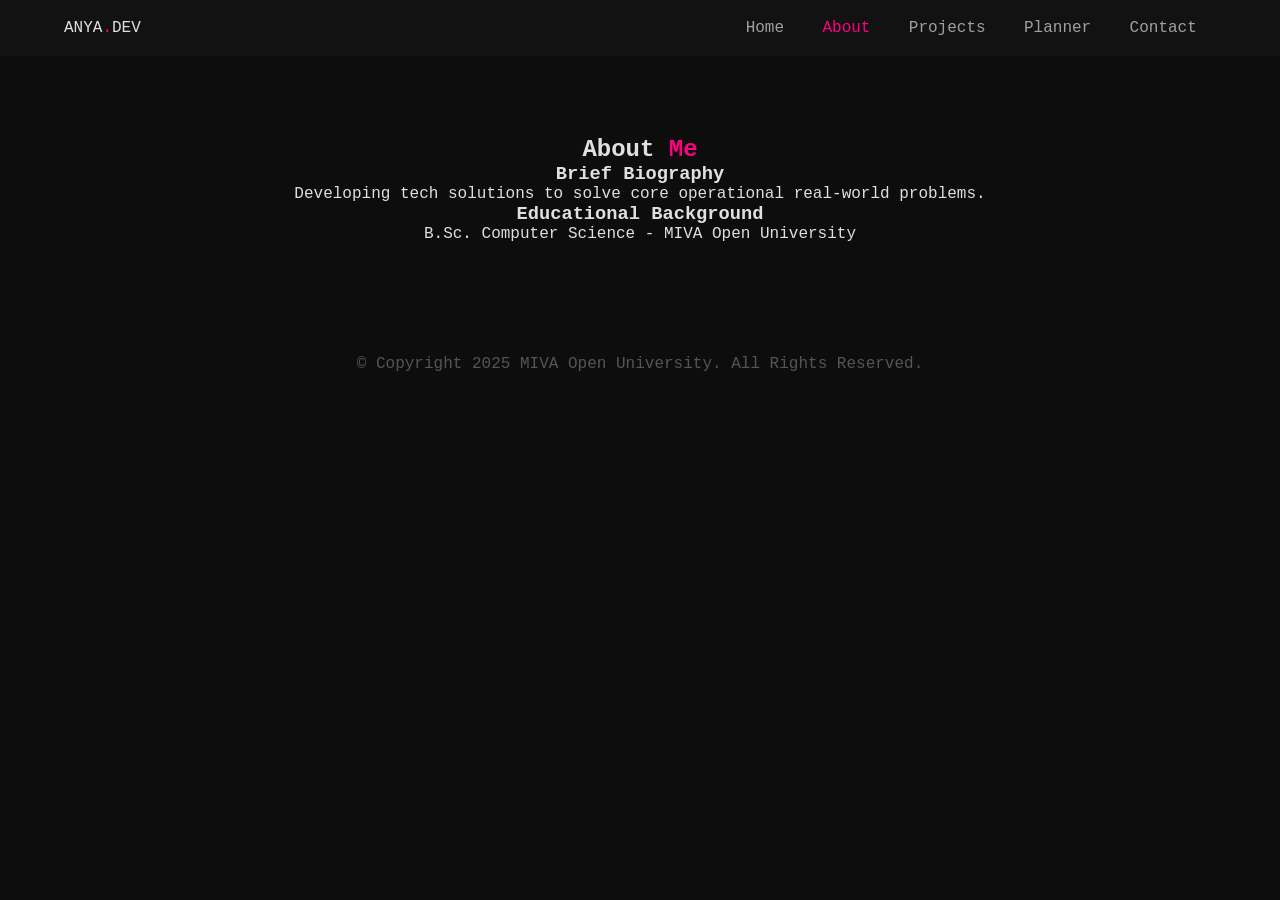
==== about.html @ f5f8f131 "initialize portfolio repo" ====
<!DOCTYPE html>
<html lang="en">
<head>
    <meta charset="UTF-8">
    <meta name="viewport" content="width=device-width, initial-scale=1.0">
    <title>Evidence Anya | About Me</title>
    <link rel="stylesheet" href="assets/css/style.css">
</head>
<body>
    <header>
        <nav class="navbar">
            <div class="logo">ANYA<span class="accent-text">.</span>DEV</div>
            <ul class="nav-links">
                <li><a href="index.html">Home</a></li>
                <li><a href="about.html" class="active">About</a></li>
                <li><a href="projects.html">Projects</a></li>
                <li><a href="planner.html">Planner</a></li>
                <li><a href="contact.html">Contact</a></li>
            </ul>
        </nav>
    </header>

    <main class="section alt-bg">
        <h2>About <span class="accent-text">Me</span></h2>
        <div class="about-container">
            <div class="about-box">
                <h3>Brief Biography</h3>
                <p>Developing tech solutions to solve core operational real-world problems.</p>
            </div>
            <div class="about-box">
                <h3>Educational Background</h3>
                <p>B.Sc. Computer Science - MIVA Open University</p>
            </div>
        </div>
    </main>

    <footer>
        <p>&copy; Copyright 2025 MIVA Open University. All Rights Reserved.</p>
    </footer>
</body>
</html>
---- assets/css/style.css ----
/* Core Structural Setup & Variables */
* {
    margin: 0;
    padding: 0;
    box-sizing: border-box;
    font-family: 'Courier New', Courier, monospace;
}
body {
    background-color: #0d0d0d;
    color: #e0e0e0;
}
.accent-text {
    color: #ff007f;
}
header {
    background-color: #121212;
}
.navbar {
    display: flex;
    justify-content: space-between;
    padding: 1.2rem 5%;
}
.nav-links {
    display: flex;
    list-style: none;
}
.nav-links li a {
    color: #a0a0a0;
    text-decoration: none;
    padding: 0.5rem 1.2rem;
}
.nav-links li a.active, .nav-links li a:hover {
    color: #ff007f;
}
.section {
    padding: 5rem 8%;
    text-align: center;
}
footer {
    text-align: center;
    padding: 2rem;
    color: #555;
}
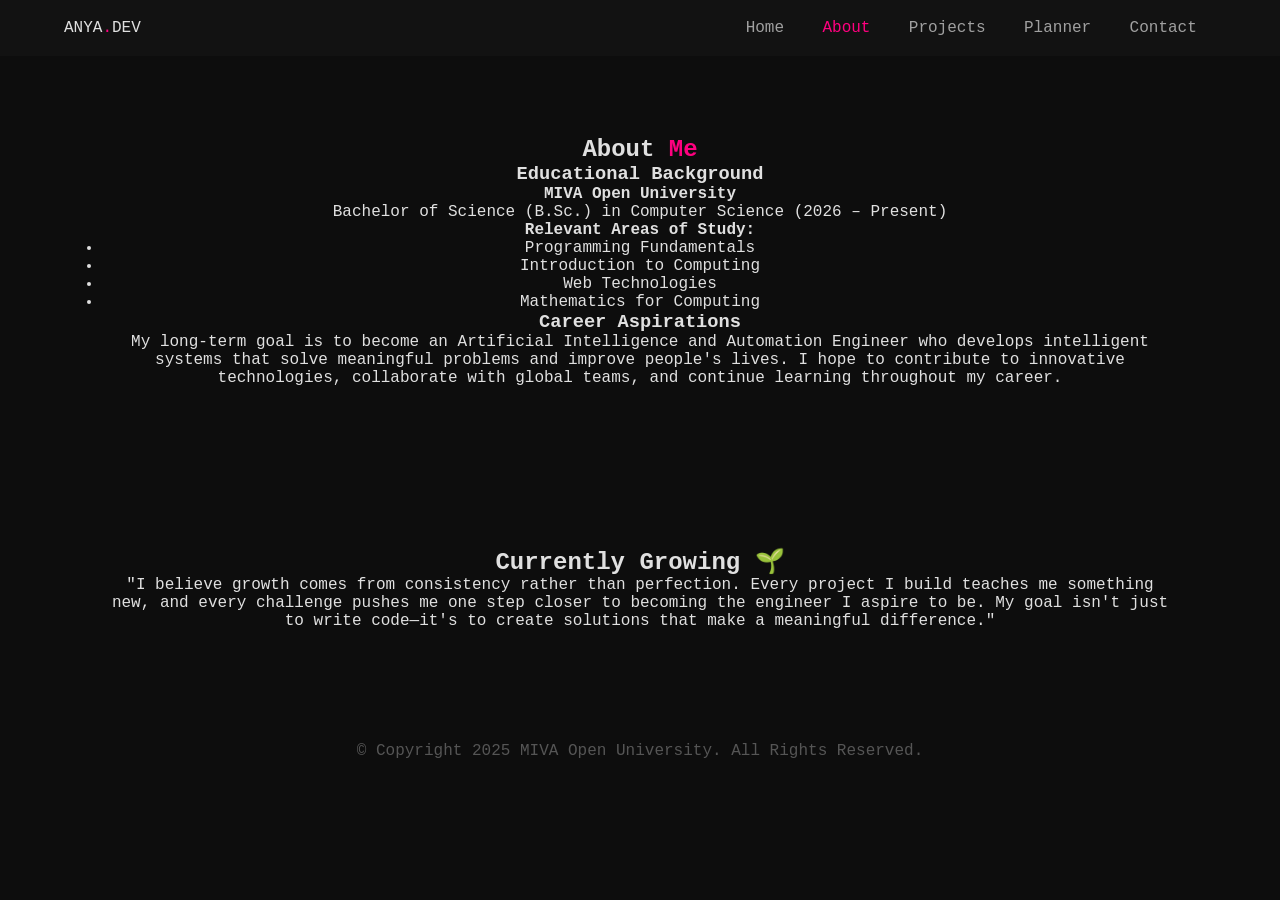
==== commit 798f6ead: "feat: design academic profile view with core educational matrix details" ====
--- a/about.html
+++ b/about.html
@@ -1,41 +1,65 @@
 <!DOCTYPE html>
 <html lang="en">
-<head>
-    <meta charset="UTF-8">
-    <meta name="viewport" content="width=device-width, initial-scale=1.0">
-    <title>Evidence Anya | About Me</title>
-    <link rel="stylesheet" href="assets/css/style.css">
-</head>
-<body>
-    <header>
-        <nav class="navbar">
-            <div class="logo">ANYA<span class="accent-text">.</span>DEV</div>
-            <ul class="nav-links">
-                <li><a href="index.html">Home</a></li>
-                <li><a href="about.html" class="active">About</a></li>
-                <li><a href="projects.html">Projects</a></li>
-                <li><a href="planner.html">Planner</a></li>
-                <li><a href="contact.html">Contact</a></li>
-            </ul>
-        </nav>
-    </header>
 
-    <main class="section alt-bg">
-        <h2>About <span class="accent-text">Me</span></h2>
-        <div class="about-container">
-            <div class="about-box">
-                <h3>Brief Biography</h3>
-                <p>Developing tech solutions to solve core operational real-world problems.</p>
+    <head>
+        <meta charset="UTF-8">
+        <meta name="viewport" content="width=device-width, initial-scale=1.0">
+        <title>Evidence Anya | About Me</title>
+        <link rel="stylesheet" href="assets/css/style.css">
+    </head>
+
+    <body>
+        <header>
+            <nav class="navbar">
+                <div class="logo">ANYA<span class="accent-text">.</span>DEV</div>
+                <ul class="nav-links">
+                    <li><a href="index.html">Home</a></li>
+                    <li><a href="about.html" class="active">About</a></li>
+                    <li><a href="projects.html">Projects</a></li>
+                    <li><a href="planner.html">Planner</a></li>
+                    <li><a href="contact.html">Contact</a></li>
+                </ul>
+            </nav>
+        </header>
+
+        <main class="section alt-bg">
+            <h2>About <span class="accent-text">Me</span></h2>
+            <div class="about-container">
+                <div class="about-box">
+                    <h3>Educational Background</h3>
+                    <p><strong>MIVA Open University</strong></p>
+                    <p>Bachelor of Science (B.Sc.) in Computer Science (2026 – Present)</p>
+                    <p class="margin-top"><strong>Relevant Areas of Study:</strong></p>
+                    <ul class="inner-list">
+                        <li>Programming Fundamentals</li>
+                        <li>Introduction to Computing</li>
+                        <li>Web Technologies</li>
+                        <li>Mathematics for Computing</li>
+                    </ul>
+                </div>
+                <div class="about-box">
+                    <h3>Career Aspirations</h3>
+                    <p>My long-term goal is to become an Artificial Intelligence and Automation Engineer who develops
+                        intelligent systems that solve meaningful problems and improve people's lives. I hope to
+                        contribute to innovative technologies, collaborate with global teams, and continue learning
+                        throughout my career.</p>
+                </div>
             </div>
-            <div class="about-box">
-                <h3>Educational Background</h3>
-                <p>B.Sc. Computer Science - MIVA Open University</p>
+        </main>
+
+        <section class="section highlights-bg">
+            <div class="growth-container">
+                <h2>Currently Growing <span class="accent-text">🌱</span></h2>
+                <p class="growth-text">"I believe growth comes from consistency rather than perfection. Every project I
+                    build teaches me something new, and every challenge pushes me one step closer to becoming the
+                    engineer I aspire to be. My goal isn't just to write code—it's to create solutions that make a
+                    meaningful difference."</p>
             </div>
-        </div>
-    </main>
+        </section>
 
-    <footer>
-        <p>&copy; Copyright 2025 MIVA Open University. All Rights Reserved.</p>
-    </footer>
-</body>
-</html>
+        <footer>
+            <p>&copy; Copyright 2025 MIVA Open University. All Rights Reserved.</p>
+        </footer>
+    </body>
+
+</html>
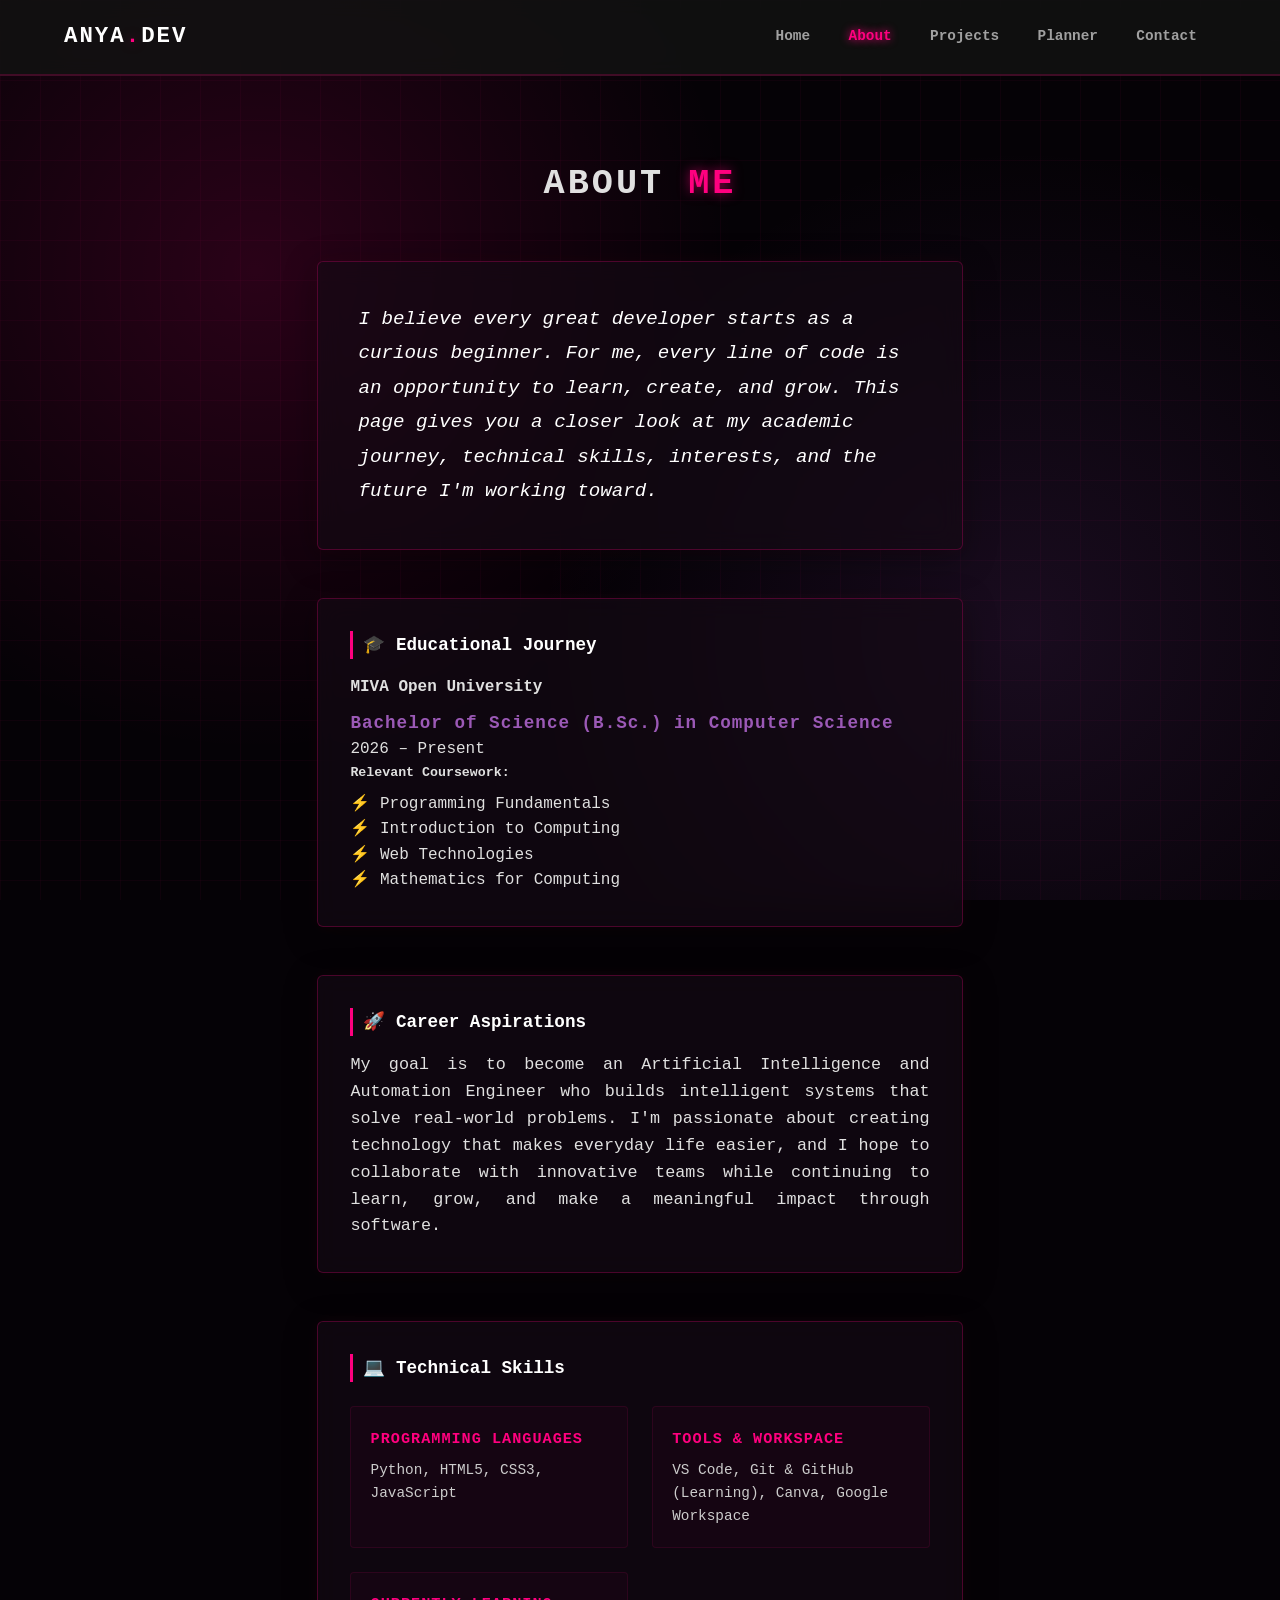
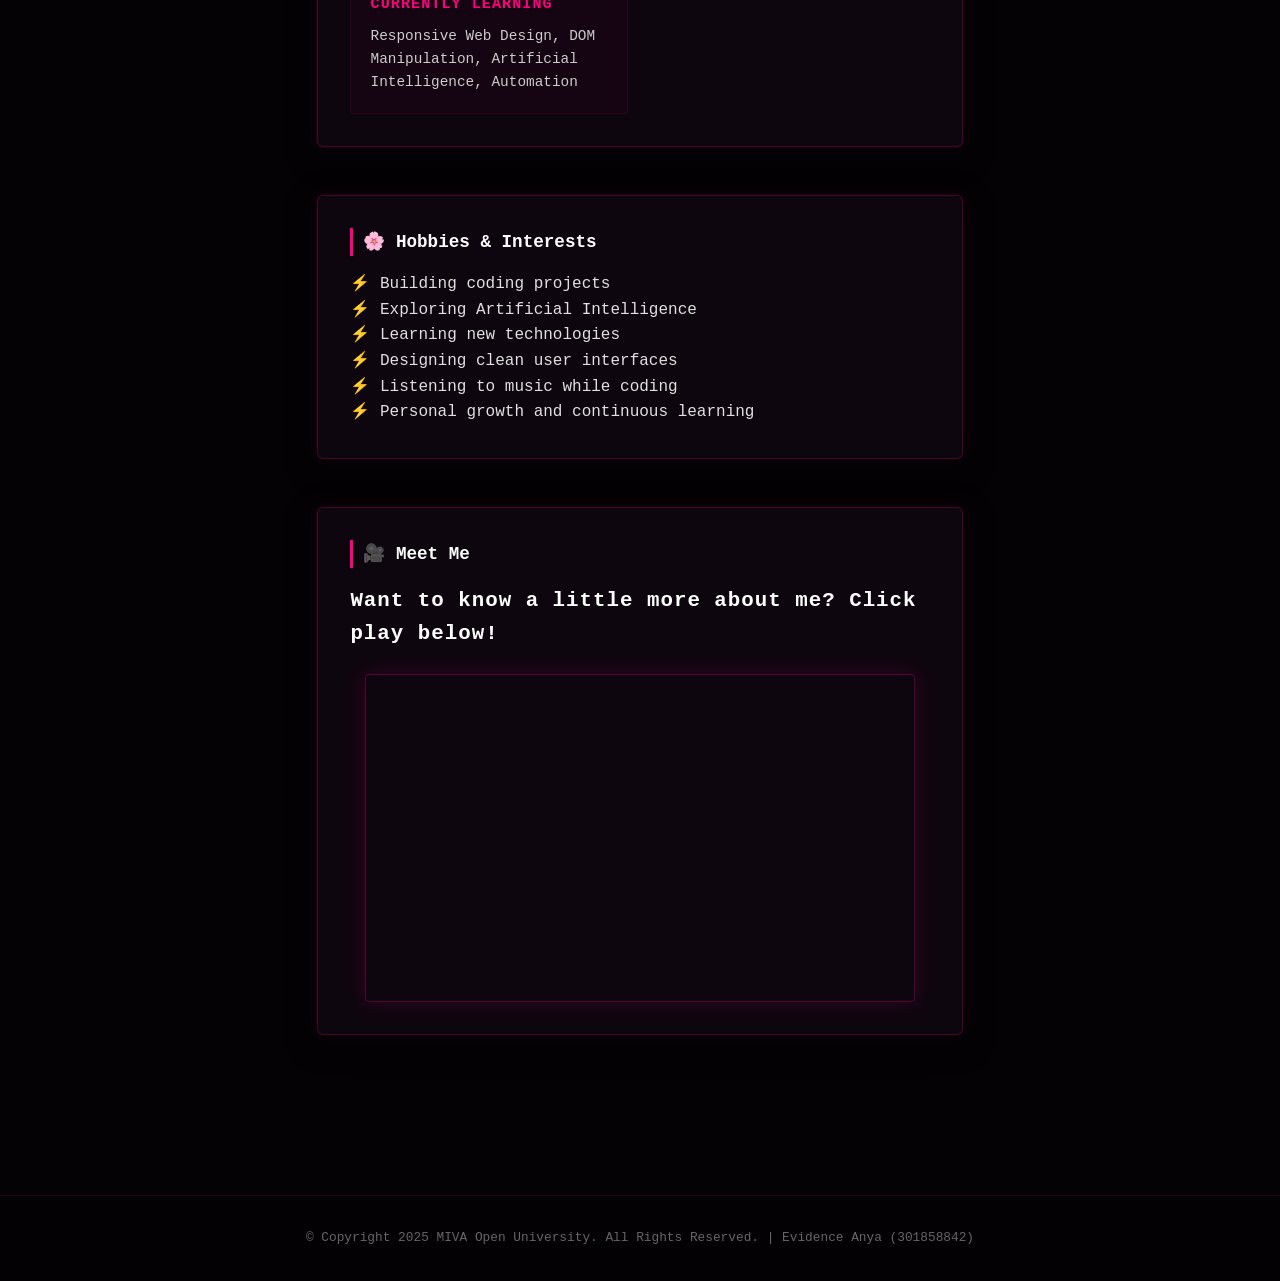
==== commit 380a7163: "feat: migrate technical skills directory map and integrate video briefing on profile views" ====
--- a/about.html
+++ b/about.html
@@ -1,65 +1,105 @@
 <!DOCTYPE html>
 <html lang="en">
+<head>
+    <meta charset="UTF-8">
+    <meta name="viewport" content="width=device-width, initial-scale=1.0">
+    <title>Evidence Anya | About Me</title>
+    <link rel="stylesheet" href="assets/css/style.css">
+</head>
+<body>
+    <header>
+        <nav class="navbar">
+            <div class="logo">ANYA<span class="accent-text">.</span>DEV</div>
+            <ul class="nav-links">
+                <li><a href="index.html">Home</a></li>
+                <li><a href="about.html" class="active">About</a></li>
+                <li><a href="projects.html">Projects</a></li>
+                <li><a href="planner.html">Planner</a></li>
+                <li><a href="contact.html">Contact</a></li>
+            </ul>
+        </nav>
+    </header>
 
-    <head>
-        <meta charset="UTF-8">
-        <meta name="viewport" content="width=device-width, initial-scale=1.0">
-        <title>Evidence Anya | About Me</title>
-        <link rel="stylesheet" href="assets/css/style.css">
-    </head>
+    <main class="section container-narrow">
+        <h2>About <span class="accent-text">Me</span></h2>
+        
+        <!-- 1. PERSONAL TEXT INTRODUCTION -->
+        <div class="bio-wrapper text-center margin-bottom-md">
+            <p class="growth-text">
+                I believe every great developer starts as a curious beginner. For me, every line of code is an opportunity to learn, create, and grow. This page gives you a closer look at my academic journey, technical skills, interests, and the future I'm working toward.
+            </p>
+        </div>
 
-    <body>
-        <header>
-            <nav class="navbar">
-                <div class="logo">ANYA<span class="accent-text">.</span>DEV</div>
-                <ul class="nav-links">
-                    <li><a href="index.html">Home</a></li>
-                    <li><a href="about.html" class="active">About</a></li>
-                    <li><a href="projects.html">Projects</a></li>
-                    <li><a href="planner.html">Planner</a></li>
-                    <li><a href="contact.html">Contact</a></li>
+        <!-- 2. EDUCATIONAL JOURNEY TIMELINE -->
+        <div class="about-box margin-bottom-md">
+            <h3>🎓 Educational Journey</h3>
+            <div class="timeline-item">
+                <h4>MIVA Open University</h4>
+                <p class="professional-title">Bachelor of Science (B.Sc.) in Computer Science</p>
+                <p class="date-text">2026 – Present</p>
+                
+                <h5 class="margin-top-sm">Relevant Coursework:</h5>
+                <ul class="inner-list">
+                    <li>Programming Fundamentals</li>
+                    <li>Introduction to Computing</li>
+                    <li>Web Technologies</li>
+                    <li>Mathematics for Computing</li>
                 </ul>
-            </nav>
-        </header>
+            </div>
+        </div>
 
-        <main class="section alt-bg">
-            <h2>About <span class="accent-text">Me</span></h2>
-            <div class="about-container">
-                <div class="about-box">
-                    <h3>Educational Background</h3>
-                    <p><strong>MIVA Open University</strong></p>
-                    <p>Bachelor of Science (B.Sc.) in Computer Science (2026 – Present)</p>
-                    <p class="margin-top"><strong>Relevant Areas of Study:</strong></p>
-                    <ul class="inner-list">
-                        <li>Programming Fundamentals</li>
-                        <li>Introduction to Computing</li>
-                        <li>Web Technologies</li>
-                        <li>Mathematics for Computing</li>
-                    </ul>
+        <!-- 3. CAREER ASPIRATIONS -->
+        <div class="about-box margin-bottom-md">
+            <h3>🚀 Career Aspirations</h3>
+            <p class="bio">
+                My goal is to become an Artificial Intelligence and Automation Engineer who builds intelligent systems that solve real-world problems. I'm passionate about creating technology that makes everyday life easier, and I hope to collaborate with innovative teams while continuing to learn, grow, and make a meaningful impact through software.
+            </p>
+        </div>
+
+        <!-- 4. RESTRUCTURED TECHNICAL SKILLS CATEGORIES -->
+        <div class="about-box margin-bottom-md">
+            <h3>💻 Technical Skills</h3>
+            <div class="skills-matrix-grid">
+                <div class="skill-category-card">
+                    <h5>Programming Languages</h5>
+                    <p>Python, HTML5, CSS3, JavaScript</p>
                 </div>
-                <div class="about-box">
-                    <h3>Career Aspirations</h3>
-                    <p>My long-term goal is to become an Artificial Intelligence and Automation Engineer who develops
-                        intelligent systems that solve meaningful problems and improve people's lives. I hope to
-                        contribute to innovative technologies, collaborate with global teams, and continue learning
-                        throughout my career.</p>
+                <div class="skill-category-card">
+                    <h5>Tools & Workspace</h5>
+                    <p>VS Code, Git & GitHub (Learning), Canva, Google Workspace</p>
+                </div>
+                <div class="skill-category-card">
+                    <h5>Currently Learning</h5>
+                    <p>Responsive Web Design, DOM Manipulation, Artificial Intelligence, Automation</p>
                 </div>
             </div>
-        </main>
+        </div>
 
-        <section class="section highlights-bg">
-            <div class="growth-container">
-                <h2>Currently Growing <span class="accent-text">🌱</span></h2>
-                <p class="growth-text">"I believe growth comes from consistency rather than perfection. Every project I
-                    build teaches me something new, and every challenge pushes me one step closer to becoming the
-                    engineer I aspire to be. My goal isn't just to write code—it's to create solutions that make a
-                    meaningful difference."</p>
+        <!-- 5. HOBBIES & INTERESTS -->
+        <div class="about-box margin-bottom-md">
+            <h3>🌸 Hobbies & Interests</h3>
+            <ul class="inner-list text-left">
+                <li>Building coding projects</li>
+                <li>Exploring Artificial Intelligence</li>
+                <li>Learning new technologies</li>
+                <li>Designing clean user interfaces</li>
+                <li>Listening to music while coding</li>
+                <li>Personal growth and continuous learning</li>
+            </ul>
+        </div>
+
+        <!-- 6. MULTIMEDIA INTRODUCTION (LOOM EMBED ENTRY) -->
+        <div class="about-box text-center">
+            <h3>🎥 Meet Me</h3>
+            <p class="welcome-msg margin-bottom-sm">Want to know a little more about me? Click play below!</p>
+            <div class="video-container" style="position: relative; padding-bottom: 56.25%; height: 0; overflow: hidden; border-radius: 4px;">
+                <iframe src="https://www.loom.com/embed/896407f969f34cd99e0838a8990972e1" frameborder="0" webkitallowfullscreen mozallowfullscreen allowfullscreen style="position: absolute; top: 0; left: 0; width: 100%; height: 100%;"></iframe>
             </div>
-        </section>
+        </div>
+    </main>
 
-        <footer>
-            <p>&copy; Copyright 2025 MIVA Open University. All Rights Reserved.</p>
-        </footer>
-    </body>
-
-</html>+    <footer>
+        <p>&copy; Copyright 2025 MIVA Open University. All Rights Reserved. | Evidence Anya (301858842)</p>
+    </footer>
+</body>
+</html>
--- a/assets/css/style.css
+++ b/assets/css/style.css
@@ -4,40 +4,510 @@
     padding: 0;
     box-sizing: border-box;
     font-family: 'Courier New', Courier, monospace;
-}
+    scroll-behavior: smooth;
+}
+
+/* Global Animated Cyber Mesh Background Configuration - Applied to All Pages */
 body {
-    background-color: #0d0d0d;
+    background-color: #050206;
+    background-image:
+        radial-gradient(circle at 20% 30%, rgba(255, 0, 127, 0.15) 0%, transparent 40%),
+        radial-gradient(circle at 80% 70%, rgba(142, 68, 173, 0.15) 0%, transparent 40%),
+        linear-gradient(rgba(255, 0, 127, 0.04) 1px, transparent 1px),
+        linear-gradient(90deg, rgba(255, 0, 127, 0.04) 1px, transparent 1px);
+    background-size: 100% 100%, 100% 100%, 40px 40px, 40px 40px;
+    background-attachment: fixed;
     color: #e0e0e0;
-}
+    line-height: 1.6;
+}
+
 .accent-text {
     color: #ff007f;
-}
+    text-shadow: 0 0 12px rgba(255, 0, 127, 0.6);
+}
+
+/* Sticky Minimal Navigation Styling */
 header {
-    background-color: #121212;
-}
+    background-color: rgba(18, 18, 18, 0.85);
+    backdrop-filter: blur(10px);
+    border-bottom: 2px solid rgba(255, 0, 127, 0.2);
+    position: sticky;
+    top: 0;
+    z-index: 1000;
+}
+
 .navbar {
     display: flex;
     justify-content: space-between;
+    align-items: center;
     padding: 1.2rem 5%;
 }
+
+.logo {
+    color: #ffffff;
+    font-size: 1.4rem;
+    font-weight: bold;
+    letter-spacing: 2px;
+}
+
 .nav-links {
     display: flex;
     list-style: none;
 }
+
 .nav-links li a {
     color: #a0a0a0;
     text-decoration: none;
     padding: 0.5rem 1.2rem;
-}
-.nav-links li a.active, .nav-links li a:hover {
+    font-size: 0.9rem;
+    font-weight: bold;
+    transition: color 0.3s ease, text-shadow 0.3s ease;
+}
+
+.nav-links li a.active,
+.nav-links li a:hover {
     color: #ff007f;
-}
+    text-shadow: 0 0 8px #ff007f;
+}
+
+/* Base Layout Configs */
 .section {
     padding: 5rem 8%;
     text-align: center;
 }
+
+/* Futuristic Glowing Frosted Glass Panels */
+.bio-wrapper,
+.about-box,
+.project-card,
+.planner-container,
+.contact-form,
+table {
+    background: rgba(20, 10, 20, 0.65) !important;
+    backdrop-filter: blur(12px);
+    border: 1px solid rgba(255, 0, 127, 0.25) !important;
+    box-shadow: 0 8px 32px 0 rgba(0, 0, 0, 0.37), 0 0 15px rgba(255, 0, 127, 0.05);
+    border-radius: 6px;
+    transition: all 0.3s ease;
+}
+
+.about-box:hover,
+.project-card:hover {
+    border-color: #ff007f !important;
+    box-shadow: 0 0 20px rgba(255, 0, 127, 0.25);
+    transform: translateY(-4px);
+}
+
+h2 {
+    font-size: 2.2rem;
+    margin-bottom: 3rem;
+    letter-spacing: 3px;
+    text-transform: uppercase;
+}
+
+/* Hero Section Layout */
+.hero-content {
+    max-width: 800px;
+    margin: 0 auto;
+}
+
+.profile-img {
+    width: 150px;
+    height: 150px;
+    border-radius: 50%;
+    object-fit: cover;
+    margin-bottom: 2rem;
+    border: 3px solid #ff007f;
+}
+
+.tagline {
+    font-size: 1rem;
+    color: #b5b5b5;
+    margin-top: -0.5rem;
+    margin-bottom: 1rem;
+    font-style: italic;
+    letter-spacing: 1px;
+}
+
+.professional-title {
+    color: #9b59b6;
+    font-size: 1.1rem;
+    margin-top: 0.5rem;
+    font-weight: bold;
+    letter-spacing: 1px;
+}
+
+.welcome-box {
+    margin: 2rem auto;
+    padding: 1.2rem;
+    border-top: 1px solid rgba(255, 0, 127, 0.3);
+    border-bottom: 1px solid rgba(255, 0, 127, 0.3);
+    max-width: 600px;
+}
+
+.welcome-msg {
+    font-size: 1.3rem;
+    font-weight: bold;
+    color: #ffffff;
+    letter-spacing: 1px;
+}
+
+.bio-wrapper {
+    padding: 2.5rem;
+    text-align: left;
+    margin-top: 2rem;
+}
+
+.bio {
+    font-size: 1.05rem;
+    color: #e0e0e0;
+    text-align: justify;
+}
+
+.iconic-quote {
+    margin: 2rem 0;
+    padding: 1rem 1.5rem;
+    border-left: 3px solid #ff007f;
+    background: rgba(255, 0, 127, 0.08);
+    color: #ffffff;
+    font-style: italic;
+    font-size: 0.95rem;
+    line-height: 1.6;
+}
+
+/* About Grid Architecture */
+.about-container {
+    display: flex;
+    flex-wrap: wrap;
+    gap: 2rem;
+    justify-content: center;
+}
+
+.about-box {
+    padding: 2rem;
+    flex: 1 1 300px;
+    text-align: left;
+}
+
+.about-box h3 {
+    color: #ffffff;
+    margin-bottom: 1rem;
+    font-size: 1.1rem;
+    border-left: 3px solid #ff007f;
+    padding-left: 10px;
+}
+
+.inner-list {
+    list-style: none;
+    margin-top: 0.5rem;
+}
+
+.inner-list li::before {
+    content: "⚡ ";
+    color: #ff007f;
+}
+
+.growth-container {
+    max-width: 700px;
+    margin: 0 auto;
+}
+
+.growth-text {
+    font-size: 1.2rem;
+    line-height: 1.8;
+    color: #ffffff;
+    font-style: italic;
+}
+
+/* Projects System Grid Architecture */
+.projects-grid {
+    display: grid;
+    grid-template-columns: repeat(auto-fit, minmax(280px, 1fr));
+    gap: 2rem;
+    margin-bottom: 4rem;
+}
+
+.project-card {
+    overflow: hidden;
+    text-align: left;
+}
+
+.project-card img {
+    width: 100%;
+    height: 180px;
+    object-fit: cover;
+    border-bottom: 1px solid rgba(255, 0, 127, 0.2);
+}
+
+.card-content {
+    padding: 1.5rem;
+}
+
+.card-content h3 {
+    color: #fff;
+    margin-bottom: 0.5rem;
+}
+
+.card-content p {
+    color: #b5b5b5;
+    font-size: 0.9rem;
+    margin-bottom: 1.5rem;
+}
+
+/* Cyber Functional Action Buttons */
+.btn {
+    display: inline-block;
+    background-color: transparent;
+    color: #ff007f;
+    padding: 0.6rem 1.4rem;
+    text-decoration: none;
+    border: 1px solid #ff007f;
+    border-radius: 2px;
+    cursor: pointer;
+    font-weight: bold;
+    transition: all 0.3s ease;
+}
+
+.btn:hover {
+    background-color: #ff007f;
+    color: #000;
+    box-shadow: 0 0 15px rgba(255, 0, 127, 0.5);
+}
+
+.long-btn {
+    width: 100%;
+}
+
+/* Tables and Media Structuring */
+table {
+    width: 100%;
+    max-width: 650px;
+    margin: 3rem auto 2rem auto;
+    border-collapse: collapse;
+}
+
+th,
+td {
+    border: 1px solid rgba(255, 0, 127, 0.2);
+    padding: 12px;
+    text-align: left;
+}
+
+th {
+    background-color: rgba(255, 0, 127, 0.1);
+    color: #ff007f;
+}
+
+video {
+    margin-top: 1.5rem;
+    border: 1px solid rgba(255, 0, 127, 0.3);
+    border-radius: 4px;
+}
+
+/* Academic Planner Styling */
+.planner-container {
+    max-width: 600px;
+    margin: 0 auto;
+    padding: 2rem;
+}
+
+.planner-inputs {
+    display: flex;
+    gap: 12px;
+    margin-bottom: 2rem;
+}
+
+.planner-inputs input {
+    flex: 1;
+    padding: 12px;
+    background-color: rgba(0, 0, 0, 0.4);
+    border: 1px solid rgba(255, 0, 127, 0.3);
+    color: #fff;
+}
+
+.planner-inputs input:focus {
+    outline: none;
+    border-color: #ff007f;
+}
+
+.task-list {
+    list-style: none;
+}
+
+.task-item {
+    background: rgba(255, 0, 127, 0.05);
+    padding: 14px;
+    margin-bottom: 10px;
+    border-left: 3px solid #ff007f;
+    border-radius: 4px;
+    display: flex;
+    justify-content: space-between;
+    align-items: center;
+}
+
+.task-item.completed span {
+    text-decoration: line-through;
+    color: #666;
+}
+
+.delete-btn {
+    background: transparent;
+    color: #e74c3c;
+    border: 1px solid #e74c3c;
+    padding: 4px 10px;
+    cursor: pointer;
+    font-size: 0.8rem;
+    transition: all 0.3s ease;
+}
+
+.delete-btn:hover {
+    background: #e74c3c;
+    color: #fff;
+}
+
+/* Form Styles */
+.contact-form {
+    max-width: 500px;
+    margin: 0 auto;
+    padding: 2.5rem;
+    text-align: left;
+}
+
+.form-group {
+    margin-bottom: 1.5rem;
+}
+
+.form-group label {
+    display: block;
+    margin-bottom: 0.5rem;
+    font-size: 0.9rem;
+    color: #a0a0a0;
+}
+
+.form-group input,
+.form-group textarea {
+    width: 100%;
+    padding: 12px;
+    background-color: rgba(0, 0, 0, 0.4);
+    border: 1px solid rgba(255, 0, 127, 0.3);
+    color: #fff;
+}
+
+.form-group input:focus,
+.form-group textarea:focus {
+    outline: none;
+    border-color: #ff007f;
+}
+
+.form-feedback {
+    margin-top: 1.5rem;
+    font-weight: bold;
+    text-align: center;
+}
+
+/* Footer Control */
 footer {
+    background-color: #030104;
+    color: #666;
     text-align: center;
     padding: 2rem;
-    color: #555;
-}
+    font-size: 0.8rem;
+    border-top: 1px solid rgba(255, 0, 127, 0.15);
+    margin-top: 5rem;
+}
+
+/* Pulsing Radial Aura Animation for Photo */
+.animate-glow {
+    animation: pulseGlow 4s infinite ease-in-out;
+}
+
+@keyframes pulseGlow {
+
+    0%,
+    100% {
+        box-shadow: 0 0 15px rgba(255, 0, 127, 0.3), inset 0 0 15px rgba(255, 0, 127, 0.3);
+    }
+
+    50% {
+        box-shadow: 0 0 35px rgba(255, 0, 127, 0.7), inset 0 0 20px rgba(255, 0, 127, 0.5);
+        border-color: #ff00ab;
+    }
+}
+
+/* Responsive Structural Layout Rules */
+@media (max-width: 768px) {
+    .navbar {
+        flex-direction: column;
+        gap: 1rem;
+    }
+
+    .nav-links {
+        flex-direction: column;
+        align-items: center;
+    }
+
+    .nav-links li {
+        margin: 4px 0;
+    }
+}
+
+/* Layout Spacing & Card Adjustments */
+.container-narrow {
+    max-width: 850px;
+    margin: 0 auto;
+}
+
+.margin-bottom-md {
+    margin-bottom: 3rem;
+}
+
+.margin-bottom-sm {
+    margin-bottom: 1.5rem;
+}
+
+.text-left {
+    text-align: left;
+}
+
+/* Category Grid Structure for Skills */
+.skills-matrix-grid {
+    display: grid;
+    grid-template-columns: repeat(auto-fit, minmax(230px, 1fr));
+    gap: 1.5rem;
+    margin-top: 1.5rem;
+}
+
+.skill-category-card {
+    background: rgba(255, 0, 127, 0.03);
+    padding: 1.2rem;
+    border: 1px solid rgba(255, 0, 127, 0.1);
+    border-radius: 4px;
+}
+
+.skill-category-card h5 {
+    color: #ff007f;
+    font-size: 0.95rem;
+    margin-bottom: 0.5rem;
+    text-transform: uppercase;
+    letter-spacing: 1px;
+}
+
+.skill-category-card p {
+    font-size: 0.9rem;
+    color: #cccccc;
+}
+
+/* Video Presentation Frame */
+.video-container {
+    max-width: 550px;
+    margin: 0 auto;
+    border: 1px solid rgba(255, 0, 127, 0.3);
+    border-radius: 4px;
+    overflow: hidden;
+    box-shadow: 0 0 20px rgba(255, 0, 127, 0.15);
+}
+
+.cyber-video {
+    display: block;
+    background: #000;
+}
